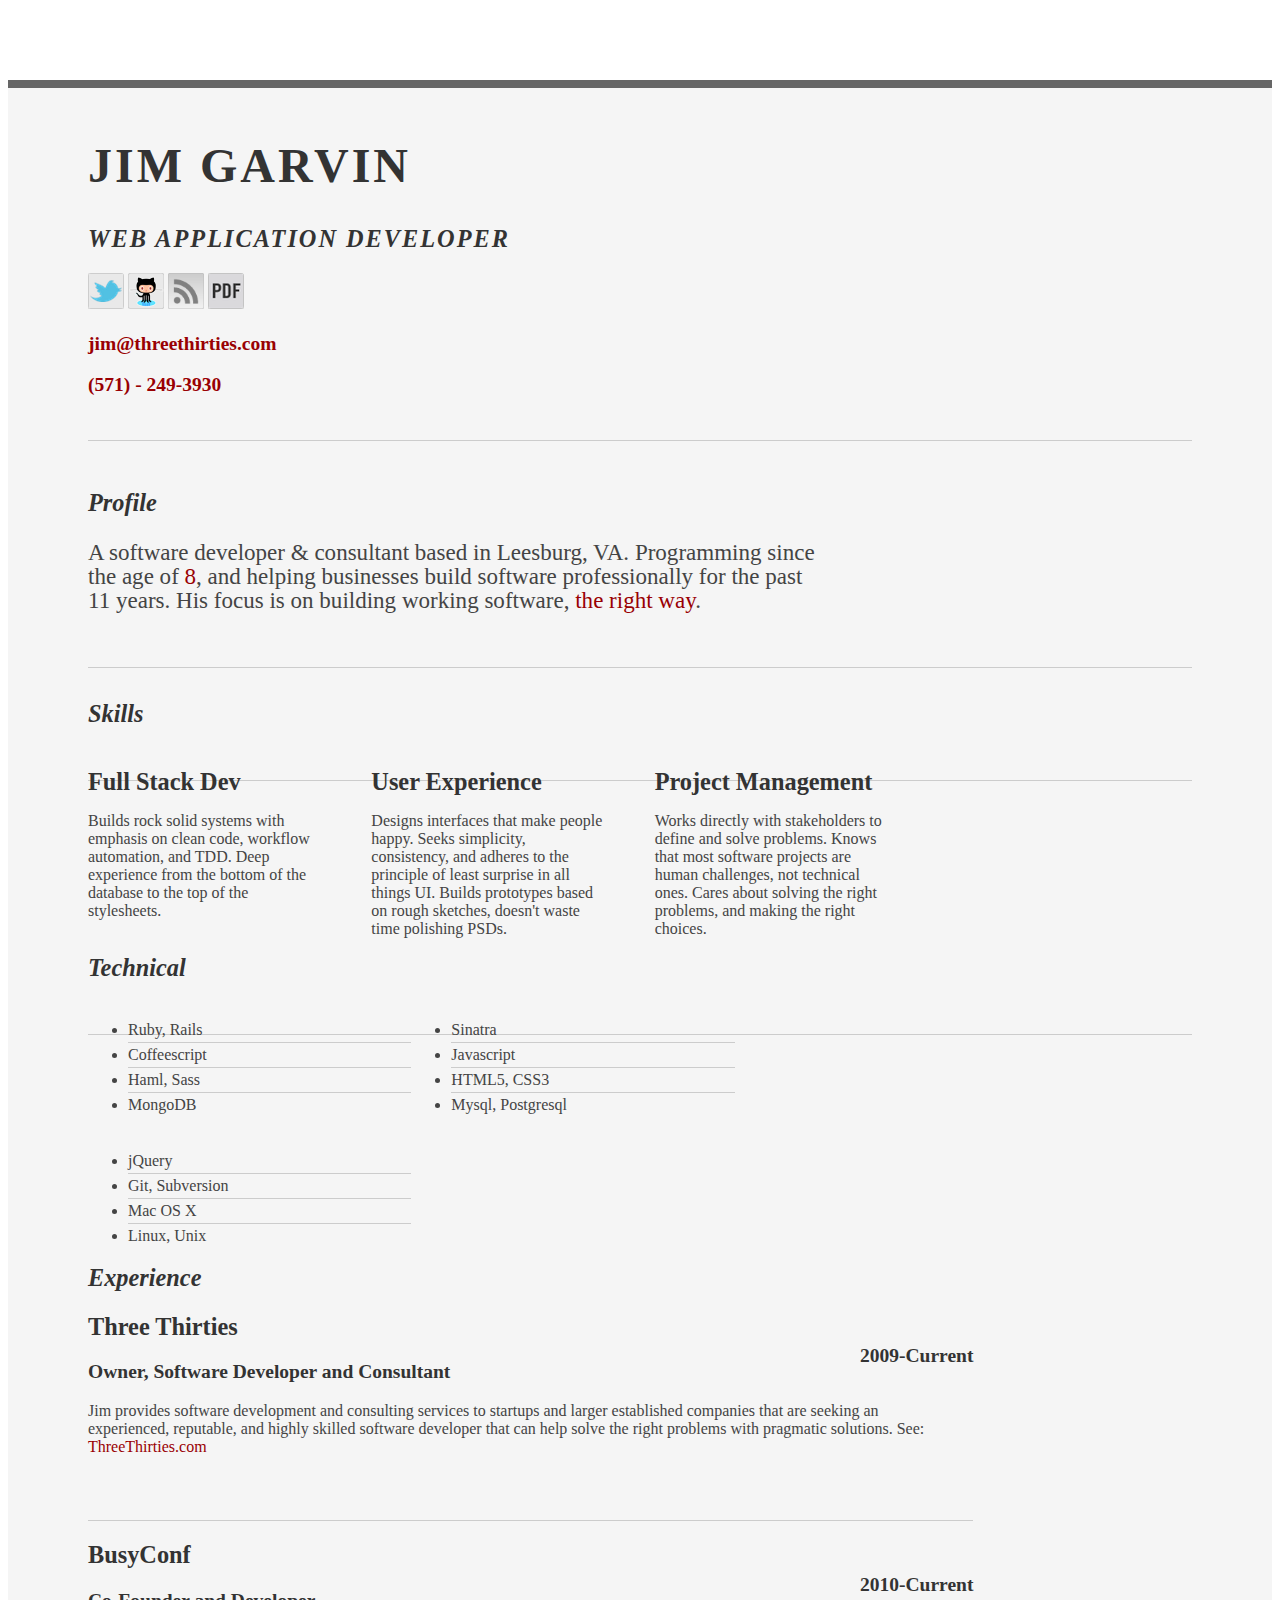
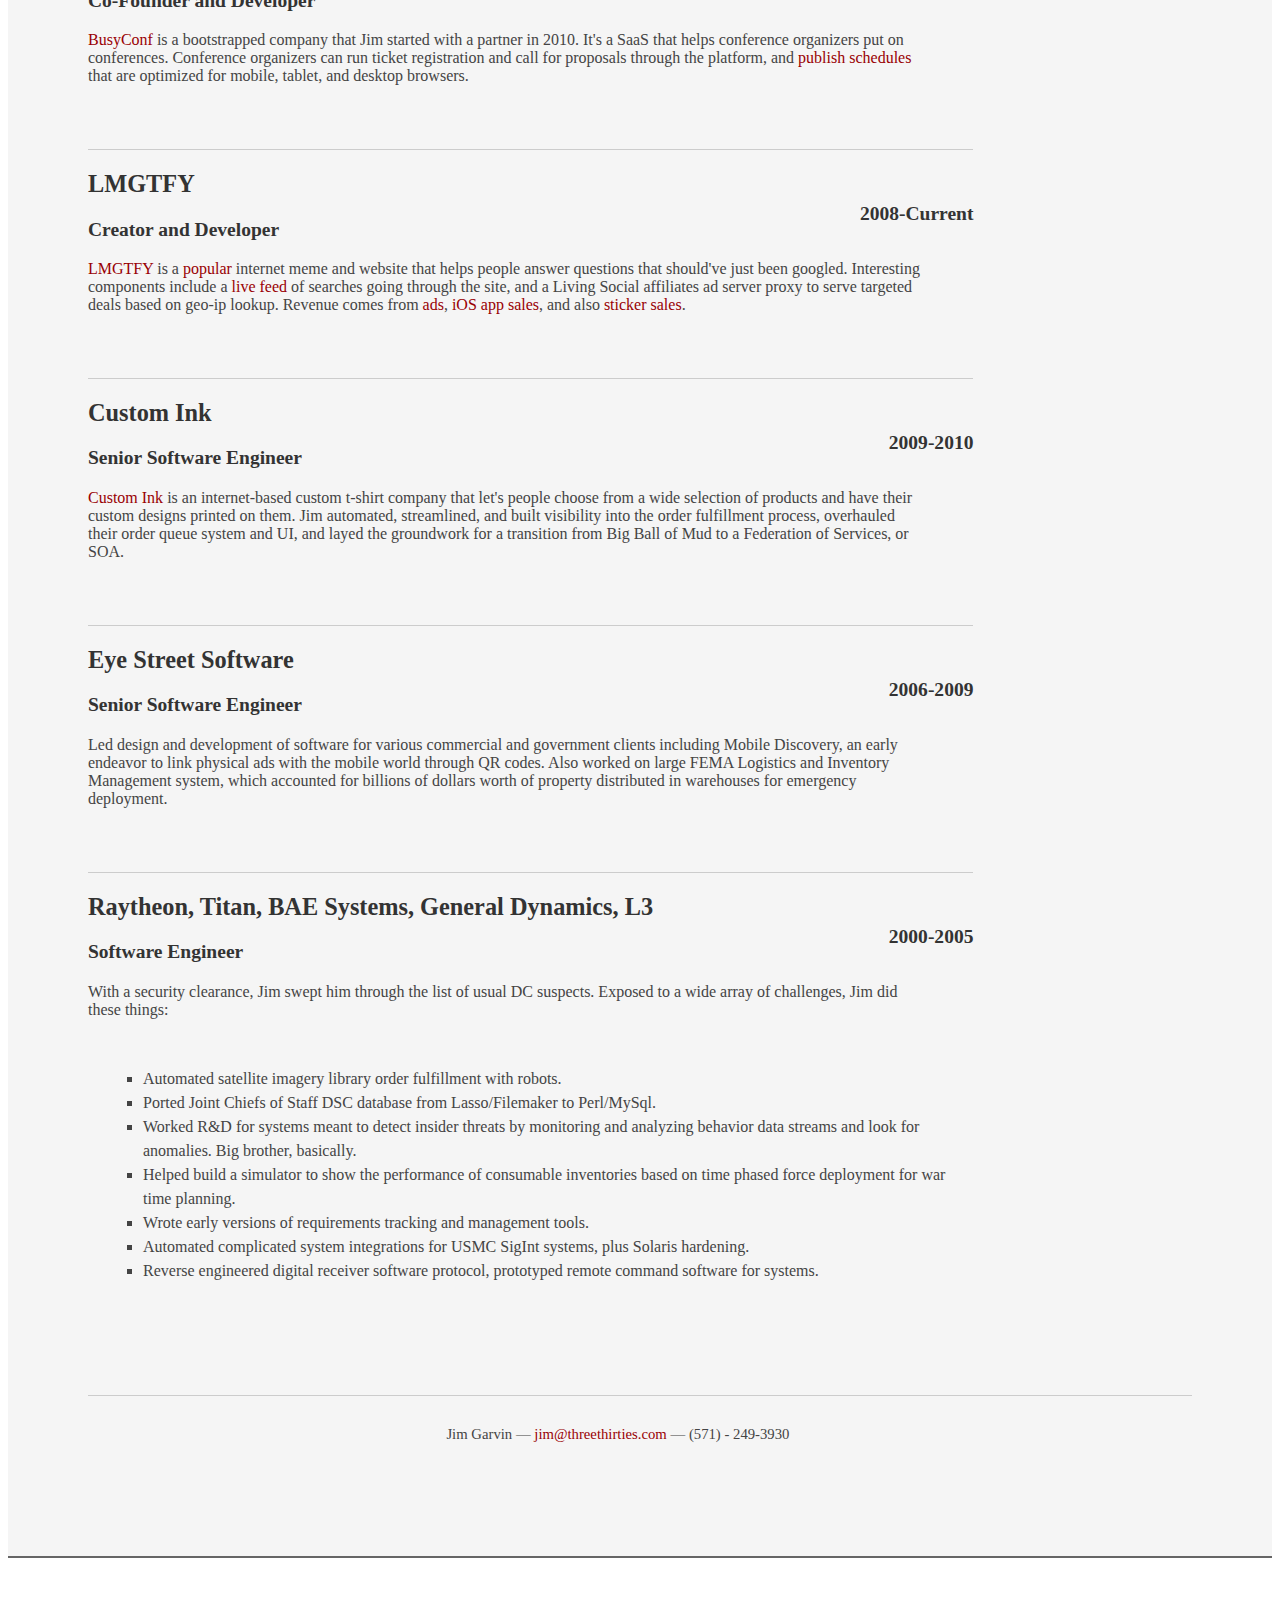
==== resume/jim-garvin.html @ f3ab9073 "Updated resume." ====
<!DOCTYPE html PUBLIC "-//W3C//DTD XHTML 1.0 Strict//EN" "http://www.w3.org/TR/xhtml1/DTD/xhtml1-strict.dtd">
<html>
  <head>
    <title>Jim Garvin | Web Application Developer | Rails Developer | Northern VA</title>
    <meta content='text/html; charset=utf-8' http-equiv='content-type' />
    <meta content='ruby, rails, web application, consultant, developer, dc, nova, northern va' name='keywords' />
    <meta content="Jim Garvin's Resumé.  Jim is a Web Application Developer with extensive Ruby on Rails experience." name='description' />
    <link href='http://yui.yahooapis.com/2.7.0/build/reset-fonts-grids/reset-fonts-grids.css' media='all' rel='stylesheet' type='text/css' />
    <link href='resume.css' media='all' rel='stylesheet' type='text/css' />
  </head>
  <body>
    <div class='yui-t7' id='doc2'>
      <div id='inner'>
        <div id='hd'>
          <div class='yui-gc'>
            <div class='yui-u first'>
              <h1>Jim Garvin</h1>
              <h2>Web Application Developer</h2>
            </div>
            <div class='yui-u'>
              <div class='contact-info screen-only'>
                <a href='http://twitter.com/coderifous/'><img src='twitter.png' style='width: 36px; height: 36px' title='@coderifous' /></a>
                <a href='http://github.com/coderifous/'><img src='github.png' style='width: 36px; height: 36px' title='github.com/coderifous' /></a>
                <a href='http://thegarvin.com/'><img src='blog.png' style='width: 36px; height: 36px' title="Jim's Blog: thegarvin.com" /></a>
                <a href='jim-garvin.pdf'><img src='pdf.png' style='width: 36px; height: 36px' title='Download PDF' /></a>
                <h3>
                  <a href='mailto:jim@threethirties.com'>jim@threethirties.com</a>
                </h3>
                <h3>
                  <a href='tel:5712493930'>(571) - 249-3930</a>
                </h3>
              </div>
              <div class='contact-info print-only'>
                <h3>jim@threethirties.com</h3>
                <h3>(571) - 249-3930</h3>
                <h3>http://threethirties.com</h3>
              </div>
            </div>
          </div>
        </div>
        <div id='bd'>
          <div id='yui-main'>
            <div class='yui-b'>
              <div class='yui-gf'>
                <div class='yui-u first'>
                  <h2>Profile</h2>
                </div>
                <div class='yui-u'>
                  <p class='enlarge'>
                    A software developer &amp; consultant based in Leesburg, VA.
                    Programming since the age of
                    <a href="http://en.wikipedia.org/wiki/Commodore_64">8</a>,
                    and helping businesses build software professionally for the
                    past 11 years.  His focus is on building working software,
                    <a href="http://agilemanifesto.org/">the right way</a>.
                  </p>
                </div>
              </div>
              <div class='yui-gf'>
                <div class='yui-u first'>
                  <h2>Skills</h2>
                </div>
                <div class='yui-u'>
                  <div class='talent'>
                    <h2>Full Stack Dev</h2>
                    <p>
                      Builds rock solid systems with emphasis on clean code,
                      workflow automation, and TDD.  Deep experience from the
                      bottom of the database to the top of the stylesheets.
                    </p>
                  </div>
                  <div class='talent'>
                    <h2>User Experience</h2>
                    <p>
                      Designs interfaces that make people happy.  Seeks
                      simplicity, consistency, and adheres to the principle of
                      least surprise in all things UI.  Builds prototypes based
                      on rough sketches, doesn't waste time polishing PSDs.
                    </p>
                  </div>
                  <div class='talent'>
                    <h2>Project Management</h2>
                    <p>
                      Works directly with stakeholders to define and solve
                      problems. Knows that most software projects are human
                      challenges, not technical ones.  Cares about solving the
                      right problems, and making the right choices.
                    </p>
                  </div>
                </div>
              </div>
              <div class='yui-gf'>
                <div class='yui-u first'>
                  <h2>Technical</h2>
                </div>
                <div class='yui-u'>
                  <ul class='talent'>
                    <li>Ruby, Rails</li>
                    <li>Coffeescript</li>
                    <li>Haml, Sass</li>
                    <li class='last'>MongoDB</li>
                  </ul>
                  <ul class='talent'>
                    <li>Sinatra</li>
                    <li>Javascript</li>
                    <li>HTML5, CSS3</li>
                    <li class='last'>Mysql, Postgresql</li>
                  </ul>
                  <ul class='talent'>
                    <li>jQuery</li>
                    <li>Git, Subversion</li>
                    <li>Mac OS X</li>
                    <li class='last'>Linux, Unix</li>
                  </ul>
                </div>
              </div>
              <div class='yui-gf last'>
                <div class='yui-u first'>
                  <h2>Experience</h2>
                </div>
                <div class='yui-u'>
                  <div class='job'>
                    <h2>Three Thirties</h2>
                    <h3>Owner, Software Developer and Consultant</h3>
                    <h4>2009-Current</h4>
                    <p>
                      Jim provides software development and consulting services
                      to startups and larger established companies that are
                      seeking an experienced, reputable, and highly skilled
                      software developer that can help solve the right
                      problems with pragmatic solutions.  See:
                      <a href='http://threethirties.com/'>ThreeThirties.com</a>
                    </p>
                  </div>
                  <div class='job'>
                    <h2>BusyConf</h2>
                    <h3>Co-Founder and Developer</h3>
                    <h4>2010-Current</h4>
                    <p>
                      <a href='http://busyconf.com/'>BusyConf</a>
                      is a bootstrapped company that Jim started with a
                      partner in 2010.  It's a SaaS that helps conference
                      organizers put on conferences.  Conference organizers can
                      run ticket registration and call for proposals through the
                      platform, and
                      <a href='http://rubyconf2011.busyconf.com/schedule/full'>publish schedules</a>
                      that are optimized for mobile, tablet, and desktop browsers.
                    </p>
                  </div>
                  <div class='job'>
                    <h2>LMGTFY</h2>
                    <h3>Creator and Developer</h3>
                    <h4>2008-Current</h4>
                    <p>
                      <a href='http://lmgtfy.com/'>LMGTFY</a>
                      is a
                      <a href='http://abcnews.go.com/blogs/technology/2008/11/just-google-it/'>popular</a>
                      internet meme and website that helps people
                      answer questions that should've just been googled.  Interesting
                      components include a
                      <a href='http://live.lmgtfy.com'>live feed</a>
                      of searches going through the site,
                      and a Living Social affiliates ad server proxy to serve targeted
                      deals based on geo-ip lookup.  Revenue comes from
                      <a href="http://buysellads.com/buy/detail/30626">ads</a>,
                      <a href="http://itunes.apple.com/us/app/lmgtfy-official/id488551684?mt=8">iOS app sales</a>,
                      and also <a href="http://lmgtfy.com/stickers.html">sticker sales</a>.
                    </p>
                  </div>
                  <div class='job'>
                    <h2>Custom Ink</h2>
                    <h3>Senior Software Engineer</h3>
                    <h4>2009-2010</h4>
                    <p>
                      <a href='http://customink.com'>Custom Ink</a>
                      is an internet-based custom t-shirt company that let's
                      people choose from a wide selection of products and have
                      their custom designs printed on them.  Jim automated,
                      streamlined, and built visibility into the order
                      fulfillment process, overhauled their order queue system
                      and UI, and layed the groundwork for a transition from Big
                      Ball of Mud to a Federation of Services, or SOA.
                    </p>
                  </div>
                  <div class='job'>
                    <h2>Eye Street Software</h2>
                    <h3>Senior Software Engineer</h3>
                    <h4>2006-2009</h4>
                    <p>
                      Led design and development of software for various
                      commercial and government clients including Mobile
                      Discovery, an early endeavor to link physical ads with the
                      mobile world through QR codes.  Also worked on large FEMA
                      Logistics and Inventory Management system, which accounted
                      for billions of dollars worth of property distributed in
                      warehouses for emergency deployment.
                    </p>
                  </div>
                  <div class='job last'>
                    <h2>Raytheon, Titan, BAE Systems, General Dynamics, L3</h2>
                    <h3>Software Engineer</h3>
                    <h4>2000-2005</h4>
                    <p>
                      With a security clearance, Jim swept him through the list
                      of usual DC suspects.  Exposed to a wide array of
                      challenges, Jim did these things:
                    </p>
                    <ul>
                      <li>Automated satellite imagery library order fulfillment with robots.</li>
                      <li>Ported Joint Chiefs of Staff DSC database from Lasso/Filemaker to Perl/MySql.</li>
                      <li>Worked R&D for systems meant to detect insider threats by monitoring and analyzing behavior data streams and look for anomalies.  Big brother, basically.</li>
                      <li>Helped build a simulator to show the performance of consumable inventories based on time phased force deployment for war time planning.</li>
                      <li>Wrote early versions of requirements tracking and management tools.</li>
                      <li>Automated complicated system integrations for USMC SigInt systems, plus Solaris hardening.</li>
                      <li>Reverse engineered digital receiver software protocol, prototyped remote command software for systems.</li>
                    </ul>
                  </div>
                </div>
              </div>
            </div>
          </div>
        </div>
        <div id='ft'>
          <p>
            Jim Garvin &mdash;
            <a href='mailto:jim@threethirties.com'>jim@threethirties.com</a>
            &mdash; (571) - 249-3930
          </p>
        </div>
      </div>
    </div>
  </body>
</html>
---- resume/resume.css ----
/*
---------------------------------------------------------------------------------
  STRIPPED DOWN RESUME TEMPLATE
    html resume

    v0.9: 5/28/09

    design and code by: thingsthatarebrown.com
                        (matt brown)
---------------------------------------------------------------------------------
*/


.msg { padding: 10px; background: #222; position: relative; }
.msg h1 { color: #fff;  }
.msg a { margin-left: 20px; background: #408814; color: white; padding: 4px 8px; text-decoration: none; }
.msg a:hover { background: #266400; }

/* //-- yui-grids style overrides -- */
body { font-family: Georgia; color: #444; }
#inner { padding: 10px 80px; margin: 80px auto; background: #f5f5f5; border: solid #666; border-width: 8px 0 2px 0; }
.yui-gf { margin-bottom: 2em; padding-bottom: 2em; border-bottom: 1px solid #ccc; }

/* //-- header, body, footer -- */
#hd { margin: 2.5em 0 3em 0; padding-bottom: 1.5em; border-bottom: 1px solid #ccc }
#hd h2 { text-transform: uppercase; letter-spacing: 2px; }
#bd, #ft { margin-bottom: 2em; }

/* //-- footer -- */
#ft { padding: 1em 0 5em 0; font-size: 92%; border-top: 1px solid #ccc; text-align: center; }
#ft p { margin-bottom: 0; text-align: center;   }

/* //-- core typography and style -- */
#hd h1 { font-size: 48px; text-transform: uppercase; letter-spacing: 3px; }
h2 { font-size: 152% }
h3, h4 { font-size: 122%; }
h1, h2, h3, h4 { color: #333; }
p { font-size: 100%; line-height: 18px; padding-right: 3em; }
a { color: #990003; text-decoration: none; }
a:hover { text-decoration: underline; }
strong { font-weight: bold; }
li { line-height: 24px; border-bottom: 1px solid #ccc; }
p.enlarge { font-size: 144%; padding-right: 6.5em; line-height: 24px; }
p.enlarge span { color: #000 }
.contact-info { margin-top: 7px; }
.first h2 { font-style: italic; }
.last { border-bottom: 0 }

@media screen {
  .contact-info.print-only { display: none; }
}

@media print {
  .contact-info.screen-only { display: none; }
  .job { page-break-inside: avoid; }
}


/* //-- section styles -- */

a#pdf { display: block; float: left; background: #666; color: white; padding: 6px 50px 6px 12px; margin-bottom: 6px; text-decoration: none;  }
a#pdf:hover { background: #222; }

.job { position: relative; margin-bottom: 1em; padding-bottom: 1em; border-bottom: 1px solid #ccc; }
.job h4 { position: absolute; top: 0.35em; right: 0 }
.job p { margin: 0.75em 0 3em 0; }
.job ul li {
  margin-left: 15px;
  list-style: square outside;
  line-height: 24px; border-bottom: none;
}

.last { border: none; }
.skills-list {  }
.skills-list ul { margin: 0; }
.skills-list li { margin: 3px 0; padding: 3px 0; }
.skills-list li span { font-size: 152%; display: block; margin-bottom: -2px; padding: 0 }
.talent { width: 32%; float: left }
.talent h2 { margin-bottom: 6px; }

#srt-ttab { margin-bottom: 100px; text-align: center;  }
#srt-ttab img.last { margin-top: 20px }

/* --// override to force 1/8th width grids -- */
.yui-gf .yui-u{width:80.2%;}
.yui-gf div.first{width:12.3%;}
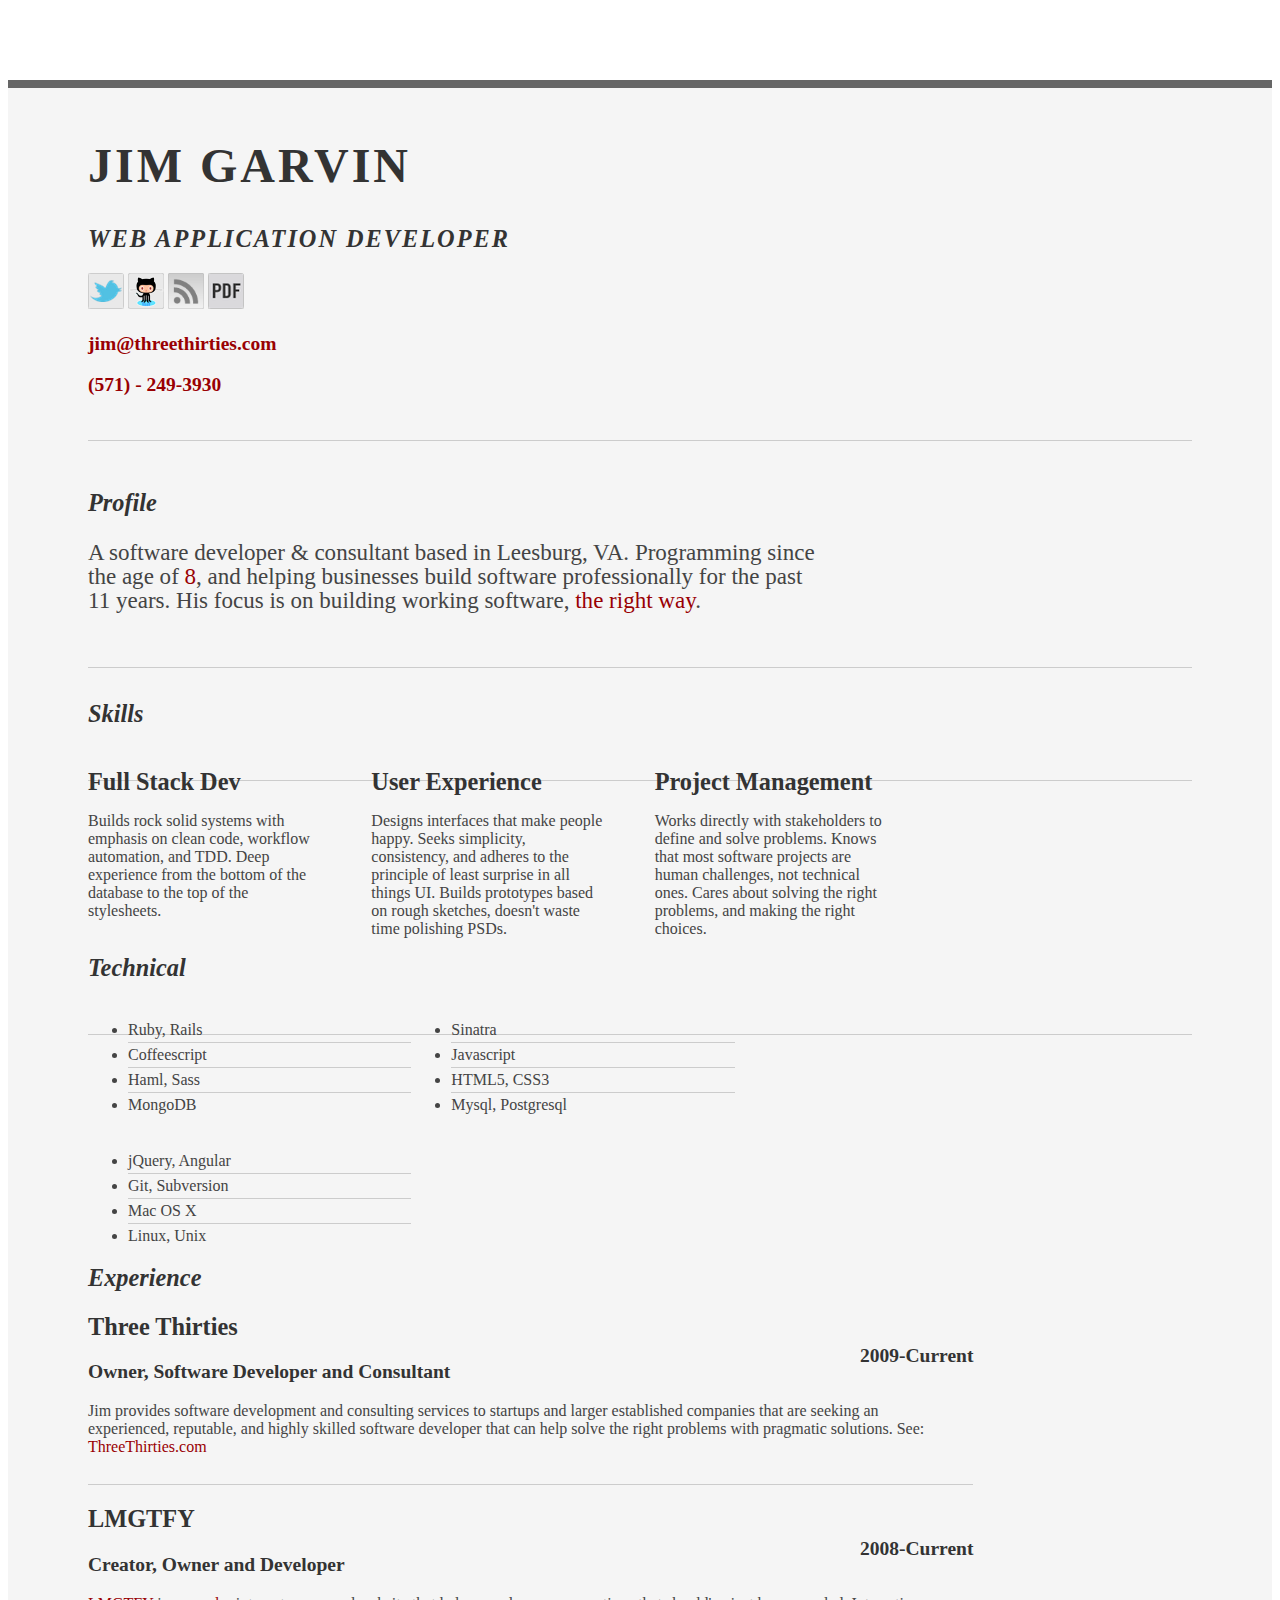
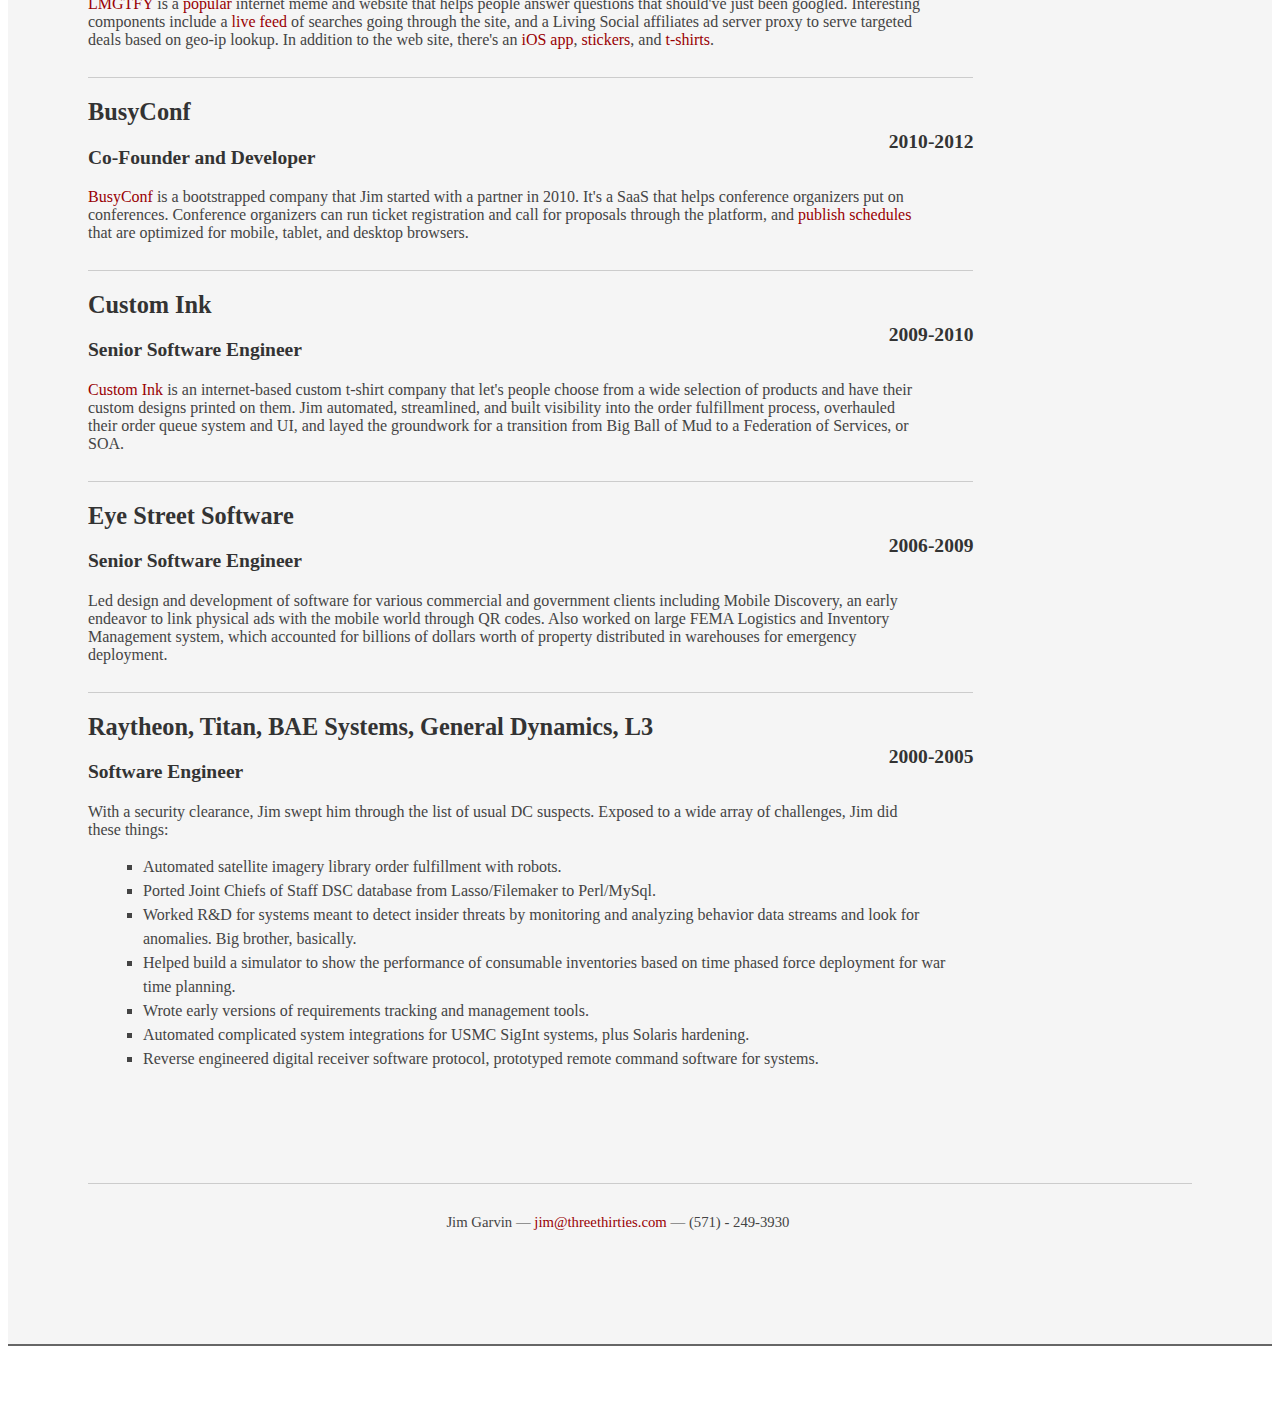
==== commit 4a81a07f: "Updated resumé." ====
--- a/resume/jim-garvin.html
+++ b/resume/jim-garvin.html
@@ -1,12 +1,12 @@
-<!DOCTYPE html PUBLIC "-//W3C//DTD XHTML 1.0 Strict//EN" "http://www.w3.org/TR/xhtml1/DTD/xhtml1-strict.dtd">
+<!DOCTYPE html>
 <html>
   <head>
     <title>Jim Garvin | Web Application Developer | Rails Developer | Northern VA</title>
-    <meta content='text/html; charset=utf-8' http-equiv='content-type' />
-    <meta content='ruby, rails, web application, consultant, developer, dc, nova, northern va' name='keywords' />
-    <meta content="Jim Garvin's Resumé.  Jim is a Web Application Developer with extensive Ruby on Rails experience." name='description' />
-    <link href='http://yui.yahooapis.com/2.7.0/build/reset-fonts-grids/reset-fonts-grids.css' media='all' rel='stylesheet' type='text/css' />
-    <link href='resume.css' media='all' rel='stylesheet' type='text/css' />
+    <meta content='text/html; charset=utf-8' http-equiv='content-type'>
+    <meta content='ruby, rails, web application, consultant, developer, dc, nova, northern va' name='keywords'>
+    <meta content="Jim Garvin's Resumé.  Jim is a Web Application Developer with extensive Ruby on Rails experience." name='description'>
+    <link href='http://yui.yahooapis.com/2.7.0/build/reset-fonts-grids/reset-fonts-grids.css' media='all' rel='stylesheet' type='text/css'>
+    <link href='resume.css' media='all' rel='stylesheet' type='text/css'>
   </head>
   <body>
     <div class='yui-t7' id='doc2'>
@@ -19,10 +19,10 @@
             </div>
             <div class='yui-u'>
               <div class='contact-info screen-only'>
-                <a href='http://twitter.com/coderifous/'><img src='twitter.png' style='width: 36px; height: 36px' title='@coderifous' /></a>
-                <a href='http://github.com/coderifous/'><img src='github.png' style='width: 36px; height: 36px' title='github.com/coderifous' /></a>
-                <a href='http://thegarvin.com/'><img src='blog.png' style='width: 36px; height: 36px' title="Jim's Blog: thegarvin.com" /></a>
-                <a href='jim-garvin.pdf'><img src='pdf.png' style='width: 36px; height: 36px' title='Download PDF' /></a>
+                <a href='http://twitter.com/coderifous/'><img src='twitter.png' style='width: 36px; height: 36px' title='@coderifous'></a>
+                <a href='http://github.com/coderifous/'><img src='github.png' style='width: 36px; height: 36px' title='github.com/coderifous'></a>
+                <a href='http://thegarvin.com/'><img src='blog.png' style='width: 36px; height: 36px' title="Jim's Blog: thegarvin.com"></a>
+                <a href='jim-garvin.pdf'><img src='pdf.png' style='width: 36px; height: 36px' title='Download PDF'></a>
                 <h3>
                   <a href='mailto:jim@threethirties.com'>jim@threethirties.com</a>
                 </h3>
@@ -107,7 +107,7 @@
                     <li class='last'>Mysql, Postgresql</li>
                   </ul>
                   <ul class='talent'>
-                    <li>jQuery</li>
+                    <li>jQuery, Angular</li>
                     <li>Git, Subversion</li>
                     <li>Mac OS X</li>
                     <li class='last'>Linux, Unix</li>
@@ -133,23 +133,8 @@
                     </p>
                   </div>
                   <div class='job'>
-                    <h2>BusyConf</h2>
-                    <h3>Co-Founder and Developer</h3>
-                    <h4>2010-Current</h4>
-                    <p>
-                      <a href='http://busyconf.com/'>BusyConf</a>
-                      is a bootstrapped company that Jim started with a
-                      partner in 2010.  It's a SaaS that helps conference
-                      organizers put on conferences.  Conference organizers can
-                      run ticket registration and call for proposals through the
-                      platform, and
-                      <a href='http://rubyconf2011.busyconf.com/schedule/full'>publish schedules</a>
-                      that are optimized for mobile, tablet, and desktop browsers.
-                    </p>
-                  </div>
-                  <div class='job'>
                     <h2>LMGTFY</h2>
-                    <h3>Creator and Developer</h3>
+                    <h3>Creator, Owner and Developer</h3>
                     <h4>2008-Current</h4>
                     <p>
                       <a href='http://lmgtfy.com/'>LMGTFY</a>
@@ -161,10 +146,23 @@
                       <a href='http://live.lmgtfy.com'>live feed</a>
                       of searches going through the site,
                       and a Living Social affiliates ad server proxy to serve targeted
-                      deals based on geo-ip lookup.  Revenue comes from
-                      <a href="http://buysellads.com/buy/detail/30626">ads</a>,
-                      <a href="http://itunes.apple.com/us/app/lmgtfy-official/id488551684?mt=8">iOS app sales</a>,
-                      and also <a href="http://lmgtfy.com/stickers.html">sticker sales</a>.
+                      deals based on geo-ip lookup.  In addition to the web site, there's an <a href="http://itunes.apple.com/us/app/lmgtfy-official/id488551684?mt=8">iOS app</a>,
+                      <a href="http://lmgtfy.com/stickers.html">stickers</a>, and <a href="http://shop.lmgtfy.com/">t-shirts</a>.
+                    </p>
+                  </div>
+                  <div class='job'>
+                    <h2>BusyConf</h2>
+                    <h3>Co-Founder and Developer</h3>
+                    <h4>2010-2012</h4>
+                    <p>
+                      <a href='http://busyconf.com/'>BusyConf</a>
+                      is a bootstrapped company that Jim started with a
+                      partner in 2010.  It's a SaaS that helps conference
+                      organizers put on conferences.  Conference organizers can
+                      run ticket registration and call for proposals through the
+                      platform, and
+                      <a href='http://rubyconf2011.busyconf.com/schedule/full'>publish schedules</a>
+                      that are optimized for mobile, tablet, and desktop browsers.
                     </p>
                   </div>
                   <div class='job'>
--- a/resume/resume.css
+++ b/resume/resume.css
@@ -63,7 +63,7 @@
 
 .job { position: relative; margin-bottom: 1em; padding-bottom: 1em; border-bottom: 1px solid #ccc; }
 .job h4 { position: absolute; top: 0.35em; right: 0 }
-.job p { margin: 0.75em 0 3em 0; }
+.job p { margin: 0.75em 0; }
 .job ul li {
   margin-left: 15px;
   list-style: square outside;
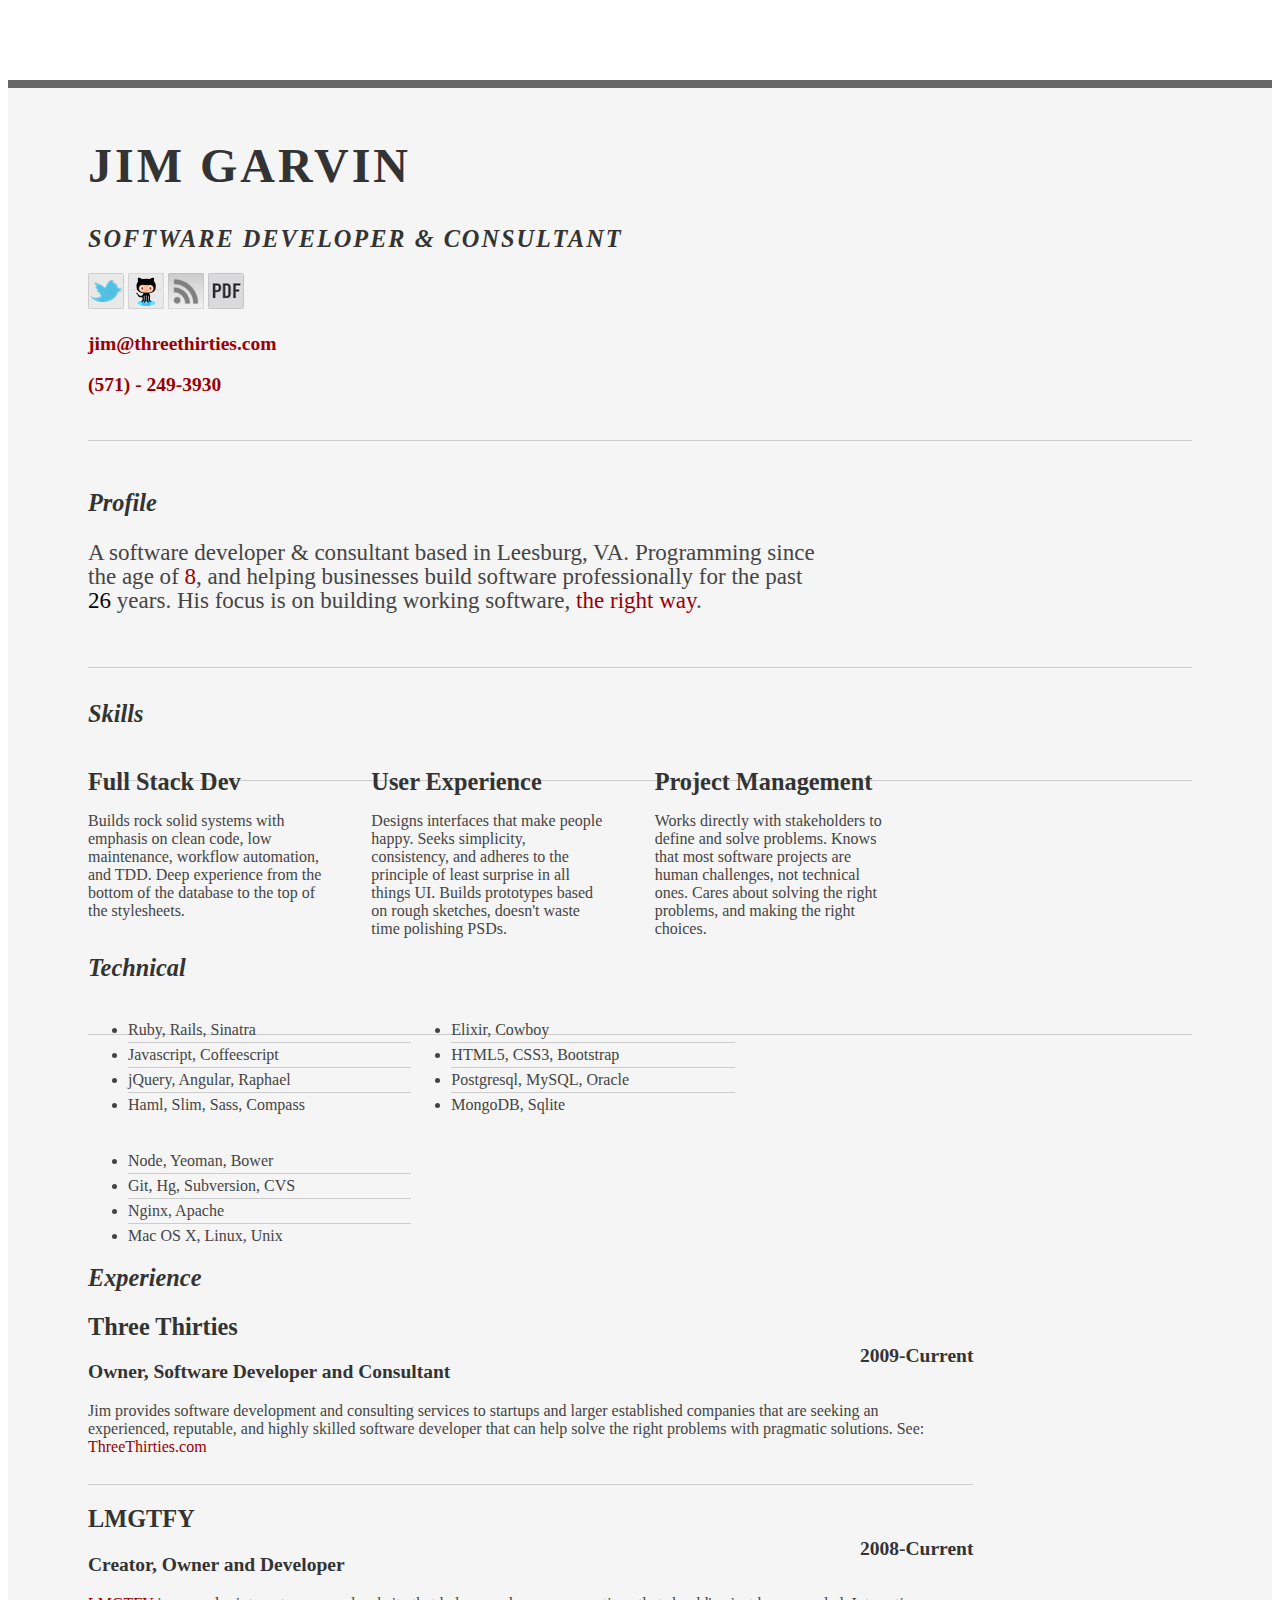
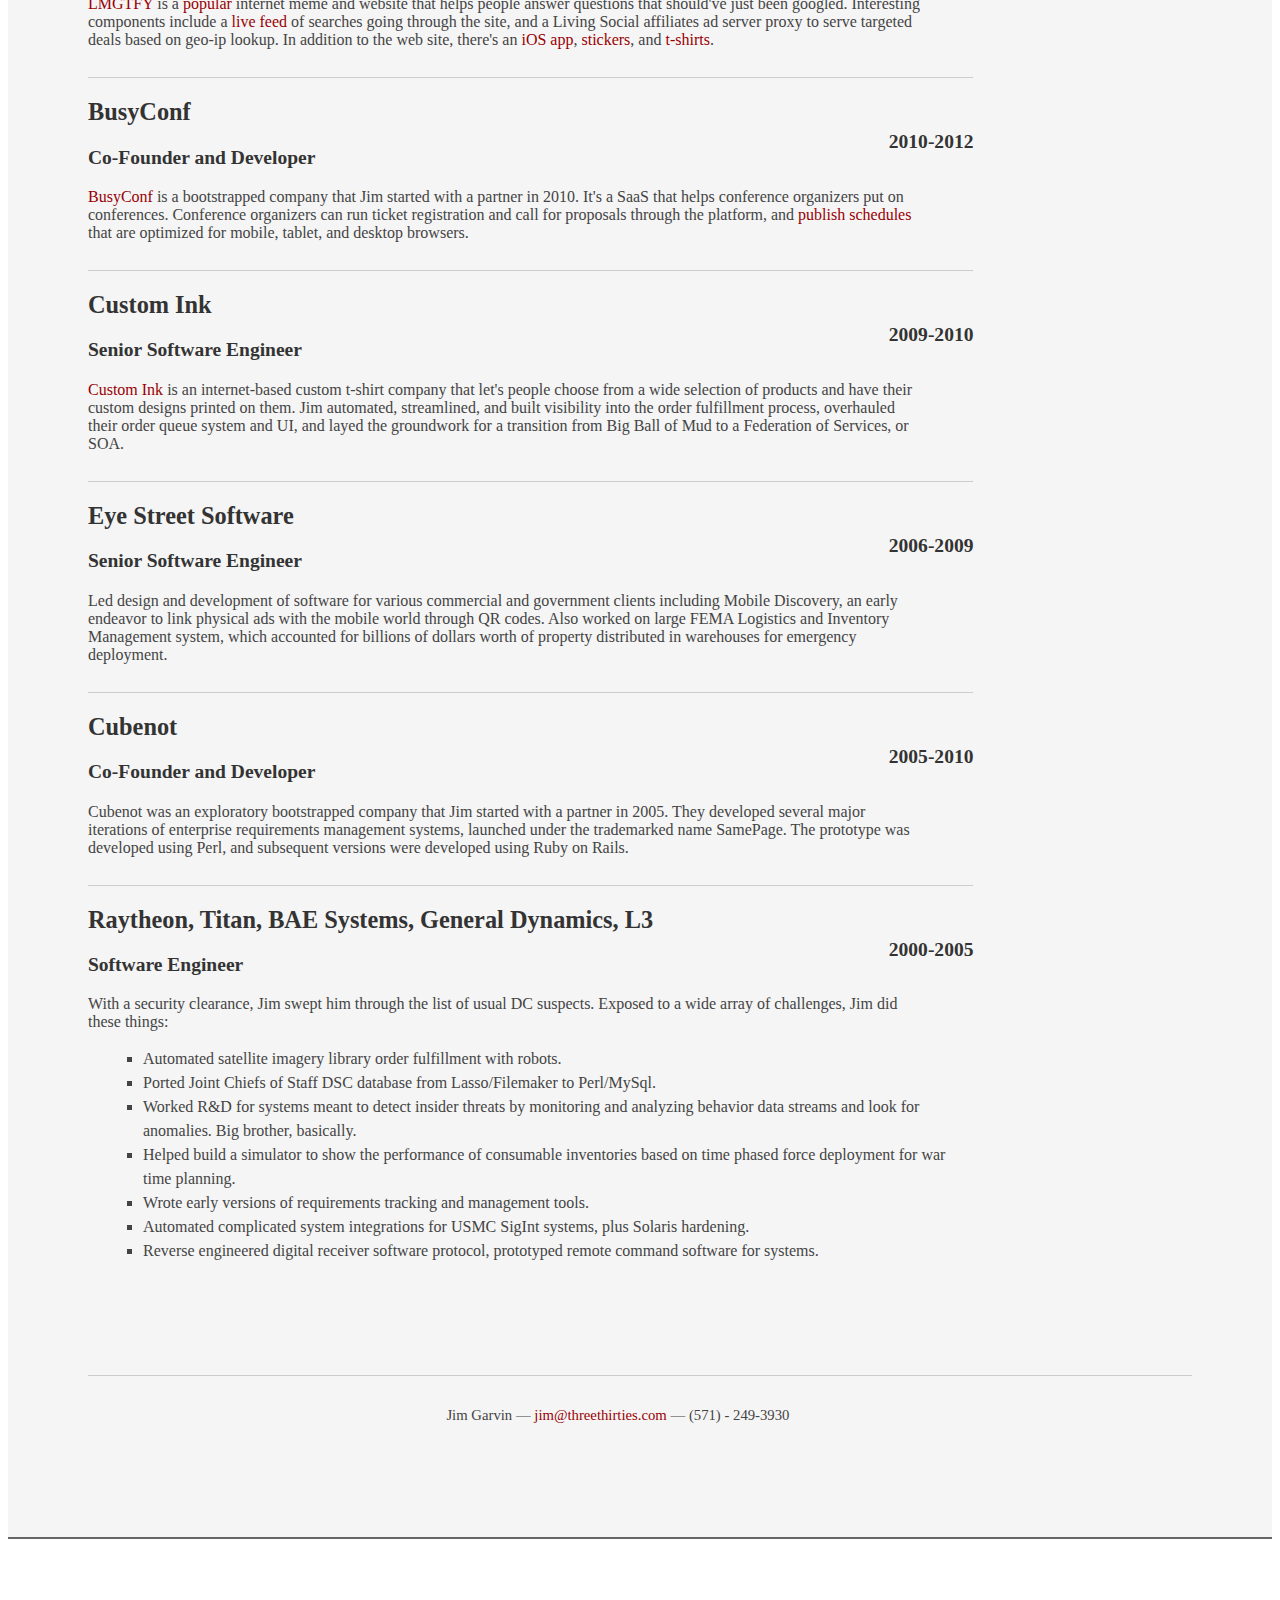
==== commit 641ae44e: "Updated resumé." ====
--- a/resume/jim-garvin.html
+++ b/resume/jim-garvin.html
@@ -1,10 +1,10 @@
 <!DOCTYPE html>
 <html>
   <head>
-    <title>Jim Garvin | Web Application Developer | Rails Developer | Northern VA</title>
+    <title>Jim Garvin | Software Developer | Consultant | Web Application Developer | Rails Developer | Northern VA</title>
     <meta content='text/html; charset=utf-8' http-equiv='content-type'>
-    <meta content='ruby, rails, web application, consultant, developer, dc, nova, northern va' name='keywords'>
-    <meta content="Jim Garvin's Resumé.  Jim is a Web Application Developer with extensive Ruby on Rails experience." name='description'>
+    <meta content='ruby, rails, software, programmer, web application, consultant, contractor, developer, dc, nova, northern va' name='keywords'>
+    <meta content="Jim Garvin's Resumé.  Jim is a Software Developer with extensive experience building Web Applications using Ruby on Rails." name='description'>
     <link href='http://yui.yahooapis.com/2.7.0/build/reset-fonts-grids/reset-fonts-grids.css' media='all' rel='stylesheet' type='text/css'>
     <link href='resume.css' media='all' rel='stylesheet' type='text/css'>
   </head>
@@ -15,7 +15,7 @@
           <div class='yui-gc'>
             <div class='yui-u first'>
               <h1>Jim Garvin</h1>
-              <h2>Web Application Developer</h2>
+              <h2>Software Developer &amp; Consultant</h2>
             </div>
             <div class='yui-u'>
               <div class='contact-info screen-only'>
@@ -51,7 +51,7 @@
                     Programming since the age of
                     <a href="http://en.wikipedia.org/wiki/Commodore_64">8</a>,
                     and helping businesses build software professionally for the
-                    past 11 years.  His focus is on building working software,
+                    past <span id="experience">14</span> years.  His focus is on building working software,
                     <a href="http://agilemanifesto.org/">the right way</a>.
                   </p>
                 </div>
@@ -64,9 +64,10 @@
                   <div class='talent'>
                     <h2>Full Stack Dev</h2>
                     <p>
-                      Builds rock solid systems with emphasis on clean code,
-                      workflow automation, and TDD.  Deep experience from the
-                      bottom of the database to the top of the stylesheets.
+                      Builds rock solid systems with emphasis on clean code, low
+                      maintenance, workflow automation, and TDD.  Deep
+                      experience from the bottom of the database to the top of
+                      the stylesheets.
                     </p>
                   </div>
                   <div class='talent'>
@@ -95,22 +96,22 @@
                 </div>
                 <div class='yui-u'>
                   <ul class='talent'>
-                    <li>Ruby, Rails</li>
-                    <li>Coffeescript</li>
-                    <li>Haml, Sass</li>
-                    <li class='last'>MongoDB</li>
+                    <li>Ruby, Rails, Sinatra</li>
+                    <li>Javascript, Coffeescript</li>
+                    <li>jQuery, Angular, Raphael</li>
+                    <li class='last'>Haml, Slim, Sass, Compass</li>
                   </ul>
                   <ul class='talent'>
-                    <li>Sinatra</li>
-                    <li>Javascript</li>
-                    <li>HTML5, CSS3</li>
-                    <li class='last'>Mysql, Postgresql</li>
+                    <li>Elixir, Cowboy</li>
+                    <li>HTML5, CSS3, Bootstrap</li>
+                    <li>Postgresql, MySQL, Oracle</li>
+                    <li class='last'>MongoDB, Sqlite</li>
                   </ul>
                   <ul class='talent'>
-                    <li>jQuery, Angular</li>
-                    <li>Git, Subversion</li>
-                    <li>Mac OS X</li>
-                    <li class='last'>Linux, Unix</li>
+                    <li>Node, Yeoman, Bower</li>
+                    <li>Git, Hg, Subversion, CVS</li>
+                    <li>Nginx, Apache</li>
+                    <li class='last'>Mac OS X, Linux, Unix</li>
                   </ul>
                 </div>
               </div>
@@ -192,6 +193,19 @@
                       Logistics and Inventory Management system, which accounted
                       for billions of dollars worth of property distributed in
                       warehouses for emergency deployment.
+                    </p>
+                  </div>
+                  <div class='job'>
+                    <h2>Cubenot</h2>
+                    <h3>Co-Founder and Developer</h3>
+                    <h4>2005-2010</h4>
+                    <p>
+                      Cubenot was an exploratory bootstrapped company that Jim
+                      started with a partner in 2005.  They developed several
+                      major iterations of enterprise requirements management
+                      systems, launched under the trademarked name SamePage.
+                      The prototype was developed using Perl, and subsequent
+                      versions were developed using Ruby on Rails.
                     </p>
                   </div>
                   <div class='job last'>
@@ -227,5 +241,11 @@
         </div>
       </div>
     </div>
+    <script>
+      var year_started = 2000;
+      years_experience = (new Date()).getFullYear() - year_started;
+      var e = document.getElementById("experience");
+      e.innerText = years_experience;
+    </script>
   </body>
 </html>
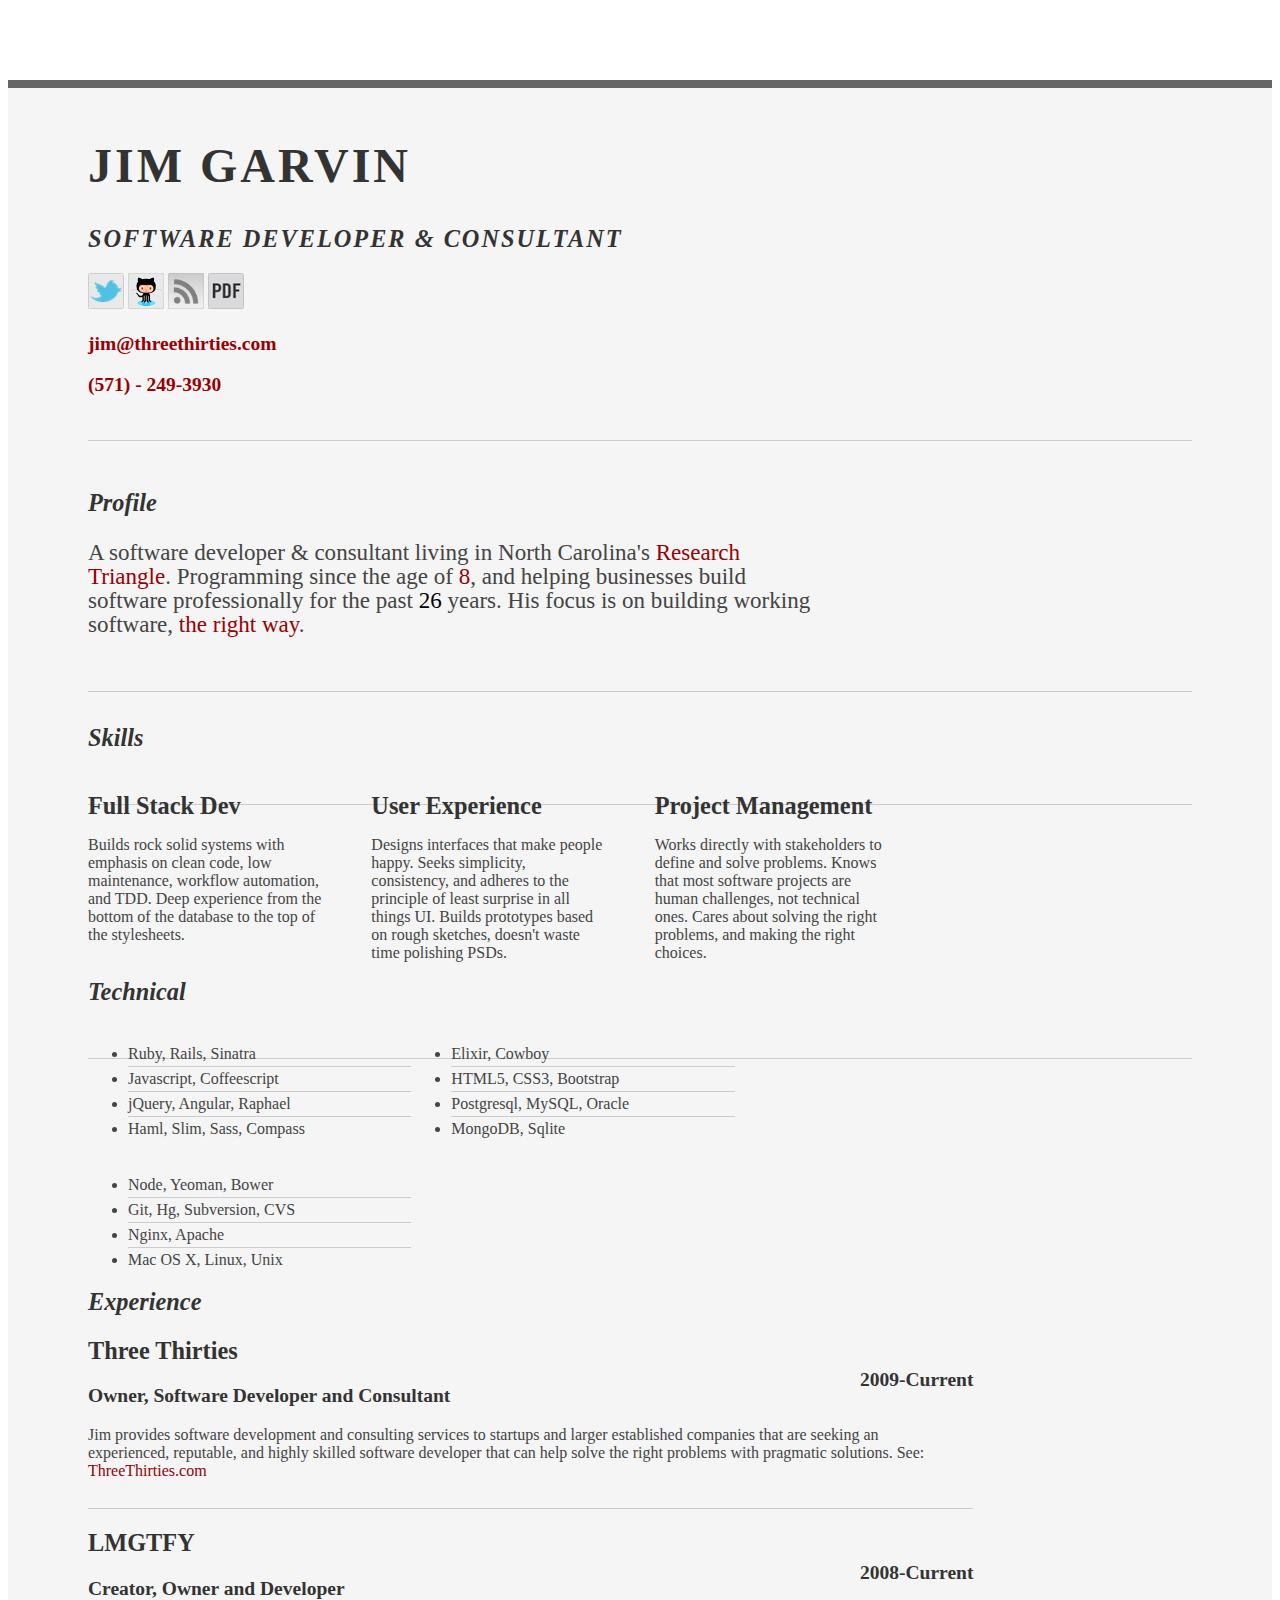
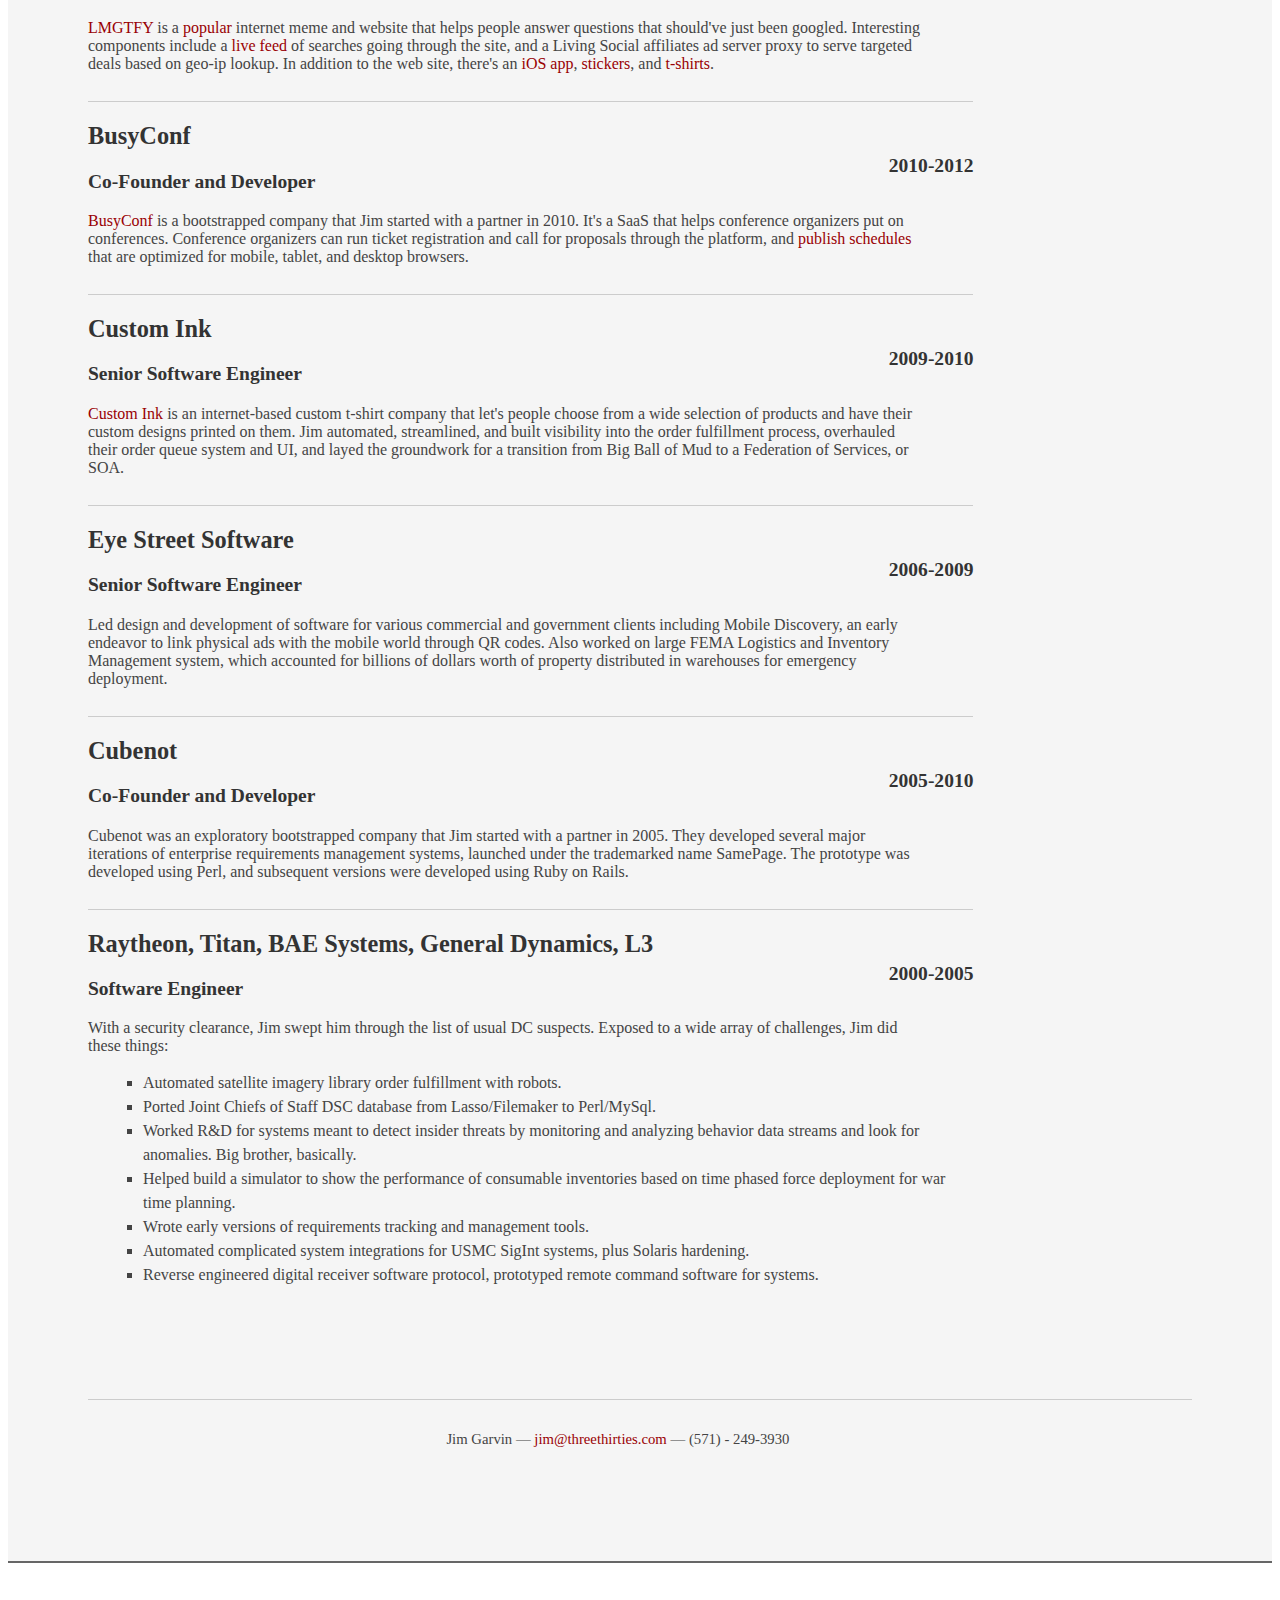
==== commit 987e2034: "Updated location." ====
--- a/resume/jim-garvin.html
+++ b/resume/jim-garvin.html
@@ -1,7 +1,7 @@
 <!DOCTYPE html>
 <html>
   <head>
-    <title>Jim Garvin | Software Developer | Consultant | Web Application Developer | Rails Developer | Northern VA</title>
+    <title>Jim Garvin | Software Developer | Consultant | Web Application Developer | Rails Developer | North Carolina - Research Triangle</title>
     <meta content='text/html; charset=utf-8' http-equiv='content-type'>
     <meta content='ruby, rails, software, programmer, web application, consultant, contractor, developer, dc, nova, northern va' name='keywords'>
     <meta content="Jim Garvin's Resumé.  Jim is a Software Developer with extensive experience building Web Applications using Ruby on Rails." name='description'>
@@ -47,7 +47,8 @@
                 </div>
                 <div class='yui-u'>
                   <p class='enlarge'>
-                    A software developer &amp; consultant based in Leesburg, VA.
+                    A software developer &amp; consultant living in North Carolina's
+                    <a href="http://en.wikipedia.org/wiki/Research_Triangle">Research Triangle</a>.
                     Programming since the age of
                     <a href="http://en.wikipedia.org/wiki/Commodore_64">8</a>,
                     and helping businesses build software professionally for the
